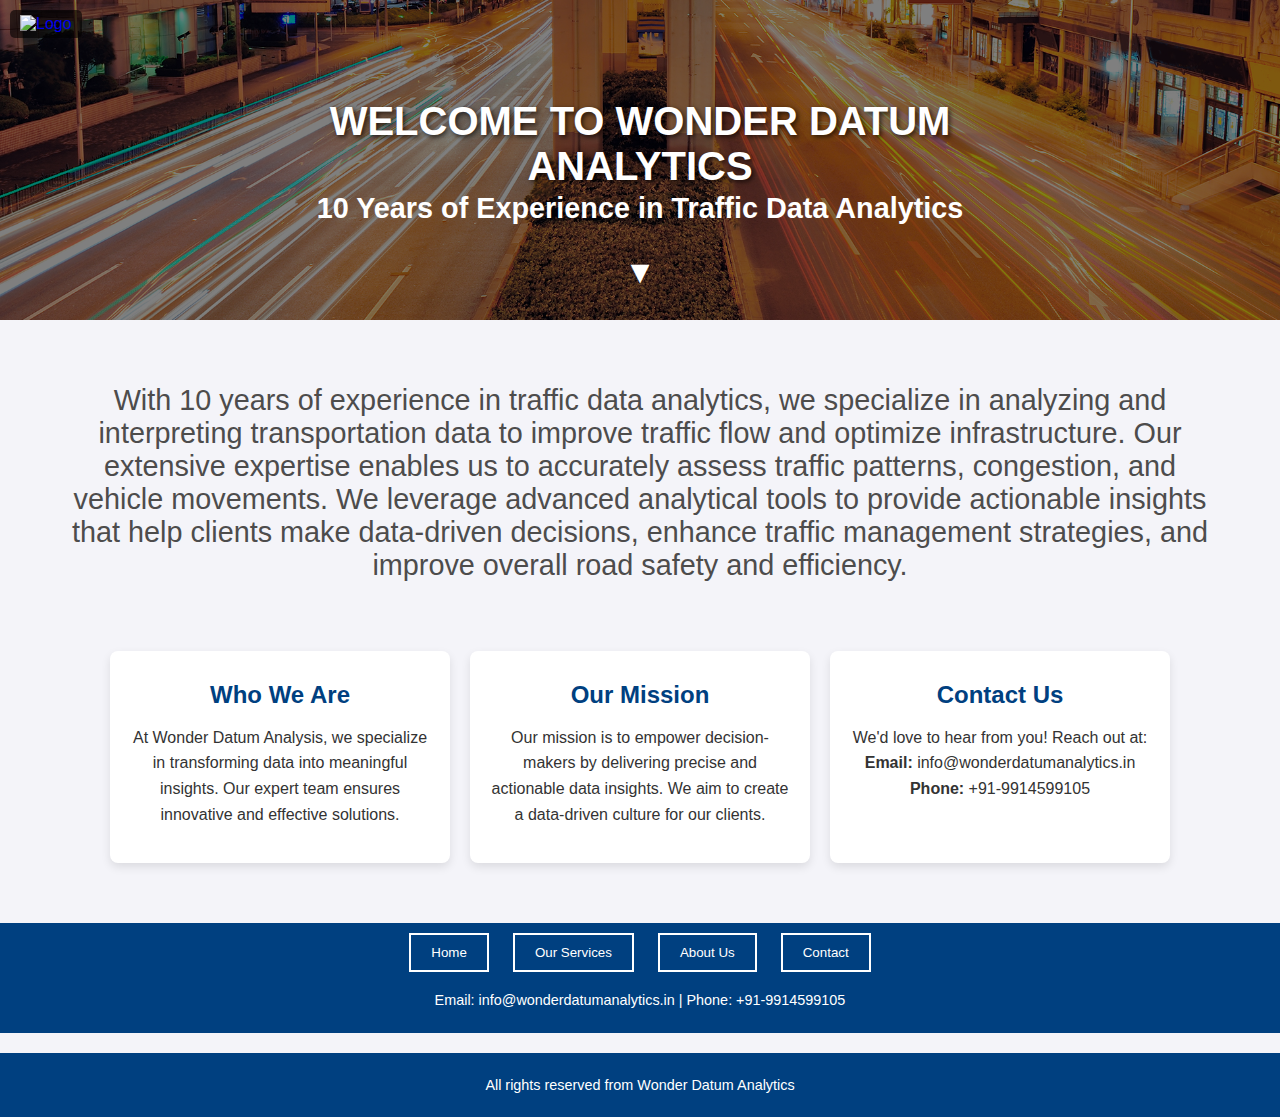
==== about us.html @ f81f52db "Add files via upload" ====
<!DOCTYPE html>
<html lang="en">
<head>
    <meta charset="UTF-8">
    <meta name="viewport" content="width=device-width, initial-scale=1.0">
    <title>About-Wonder Datum Analysis</title>
    <link rel="Shortcut icon" href="images/Icon.png" type="Image/x-icon">
    <link rel="stylesheet" href="about us styles.css">
</head>
<body>
    <header>
        <div class="header-container">
            <a href="index.html" class="logo">
                <img src="images/logo.png" alt="Logo">
            </a>
            <img src="images/About.jpg" alt="Header Image" class="header-image">
            <h1 class="headline">Welcome to Wonder Datum Analytics</h1>
            <p class="sub-headline">10 Years of Experience in Traffic Data Analytics</p>
            <div class="arrow-down">▼</div>
        </div>
    </header>
    <section class="interactive-section">
        <div class="About-parag">
            <p>With 10 years of experience in traffic data analytics, we specialize in analyzing and interpreting transportation data to improve traffic flow and optimize infrastructure. Our extensive expertise enables us to accurately assess traffic patterns, congestion, and vehicle movements. We leverage advanced analytical tools to provide actionable insights that help clients make data-driven decisions, enhance traffic management strategies, and improve overall road safety and efficiency.</p>
        </div>



    <main 
            
    class="about-content">
        <section class="about-section">
            <div class="card">
                <h2>Who We Are</h2>
                <p>
                    At Wonder Datum Analysis, we specialize in transforming data into meaningful insights. Our expert team ensures innovative and effective solutions.
                </p>
            </div>

            <div class="card">
                <h2>Our Mission</h2>
                <p>
                    Our mission is to empower decision-makers by delivering precise and actionable data 
                    insights. We aim to create a data-driven culture for our clients.
                </p>
            </div>

            <div class="card">
                <h2>Contact Us</h2>
                <p>
                    We'd love to hear from you! Reach out at: <br>
                    <strong>Email:</strong> info@wonderdatumanalytics.in <br>
                    <strong>Phone:</strong> +91-9914599105
                </p>
            </div>
        </section>
    </main>

    <footer>
        <div class="footer-content">
          <div class="footer-quick-access">
            <button onclick="window.location.href='index.html'">Home</button>
            <button onclick="window.location.href='service.html'">Our Services</button>
            <button onclick="window.location.href='about us.html'">About Us</button>
            <button onclick="window.location.href='contact.html'">Contact</button>
          </div>
          
          <p class="contact-details">Email: info@wonderdatumanalytics.in | Phone: +91-9914599105</p>
        </div>
      </footer>

    <footer>
        <p>All rights reserved from Wonder Datum Analytics</p>
    </footer>

    <script src="servicescript.js"></script>

</body>
</html>
---- about us styles.css ----
/* General Styles */
body {
  margin: 0;
  padding: 0;
  font-family: 'Segoe UI', Tahoma, Geneva, Verdana, sans-serif;
  background: #f4f4f9;
  color: #333;
}

/* Header Section */
.header-container {
  position: relative;
  width: 100%;
  height: calc(100vw / 4); /* 2:1 ratio */
  background: rgba(0, 0, 0, 0.5);
  text-align: center;
  color: white;
  overflow: hidden;
  
}

.header-image {
  width: 100%;
  height: 100%;
  object-fit: cover;
  z-index: -1;
  position: absolute;
  top: 0;
  left: 0;
}

.logo {
  position: absolute;
  top: 10px;
  left: 10px;
  background: rgba(0, 0, 0, 0.6);
  padding: 5px 10px;
  border-radius: 5px;
  text-decoration: none;
}

.logo img {
  height: 40px;
}

.headline {
  font-size: 2.5rem;
  font-weight: bold;
  margin: 0;
  position: absolute;
  text-align: center;
  top: 45%;
  left: 50%;
  transform: translate(-50%, -50%);
  text-shadow: 2px 2px 5px rgba(0, 0, 0, 0.7);
  text-transform: uppercase;
}

.sub-headline {
  font-size: 1.8rem;
  margin-top: 15%;
  font-weight: bold;
}

/* Arrow Animation */
.arrow-down {
  font-size: 2rem;
  margin-top: 10px;
  cursor: pointer;
  animation: bounce 1.5s infinite;
}

@keyframes bounce {
  0%, 100% {
      transform: translateY(0);
  }
  50% {
      transform: translateY(10px);
  }
}


/* Interactive Section */
.About-parag {
  font-size: 1.8rem;
  margin-top: 5%;
  margin-left: 5%;
  margin-right: 5%;
  text-align: center;
  color: rgb(77, 76, 76);
}


/* About Section */
.about-section {
    display: flex;
    justify-content: center;
    gap: 20px;
    padding: 40px 20px;
    flex-wrap: wrap;
}

.card {
    background: white;
    box-shadow: 0 4px 10px rgba(0, 0, 0, 0.1);
    border-radius: 8px;
    padding: 20px;
    width: 300px;
    text-align: center;
    transition: transform 0.3s, box-shadow 0.3s;
}

.card:hover {
    transform: translateY(-10px);
    box-shadow: 0 8px 20px rgba(0, 0, 0, 0.2);
}

.card h2 {
    margin: 10px 0;
    color: #004080;
}

.card p {
    font-size: 1rem;
    line-height: 1.6;
}

.logo:hover {
    transform: scale(1.2);
}

/* Footer */
footer {
    background-color: #004080;
    color: white;
    text-align: center;
    padding: 10px 0;
    margin-top: 20px;
    font-size: 0.9rem;}

.footer-content {
    max-width: 1200px;
    margin: 0 auto;
  }
  
  .footer-quick-access {
    margin-bottom: 20px;
  }
  
  .footer-quick-access button {
    padding: 10px 20px;
    background-color: transparent;
    border: 2px solid white;
    color: white;
    margin: 0 10px;
    transition: all 0.3s ease;
  }
  
  .footer-quick-access button:hover {
    background-color: white;
    color: black;
    transform: scale(1.1);
  }
  
  .slogan {
    font-style: italic;
    margin-bottom: 10px;
  }
  
  .contact-details {
    font-size: 0.9rem;
  }

/* Mobile Layout Changes */
@media (max-width: 768px) {
    .footer-container {
      flex-direction: column; /* Stack elements vertically on smaller devices */
      gap: 15px;
    }
  }
  
  /* For very small devices like phones */
  @media (max-width: 480px) {
    .footer-links li,
    .social-link {
      font-size: 0.9rem; /* Adjust font size */
    }
  }
  

/* Responsive Styles */
@media screen and (max-width: 768px) {
  .header-container {
    height: calc(50vw);
  }
  .sub-headline {
    font-size: 0.5rem;
    margin-top: 20%;
    left: 50%;
    font-weight: bold;
}
.arrow-down {
    font-size: 0.9rem; /* Smaller arrow size */
}
.About-parag {
  font-size: 1rem;
}  

.logo {
  height: 10%;
  width: 10%;
  
} 
.logo img {
  height: 20px;
  margin-left: -10%;

}
.footer-quick-access button {
  margin-top: 5%;}
      
  }

@media screen and (max-width: 480px) {
  
  .headline {
      font-size: 1.0rem;
      margin-left: 1%;
      
  }

  .About-parag {
    font-size: 1rem;
  } 

  .sub-headline {
      font-size: 0.5rem;
      margin-top: 30%;
      left: 50%;
      font-weight: bold;
  }
  .arrow-down {
      font-size: 0.9rem; /* Smaller arrow size */
  }

  .logo {
    height: 10%;
    width: 10%;
    
} 
.logo img {
    height: 20px;
    margin-left: -10%;

}

.footer-quick-access button {
  margin-top: 5%;}
  
}
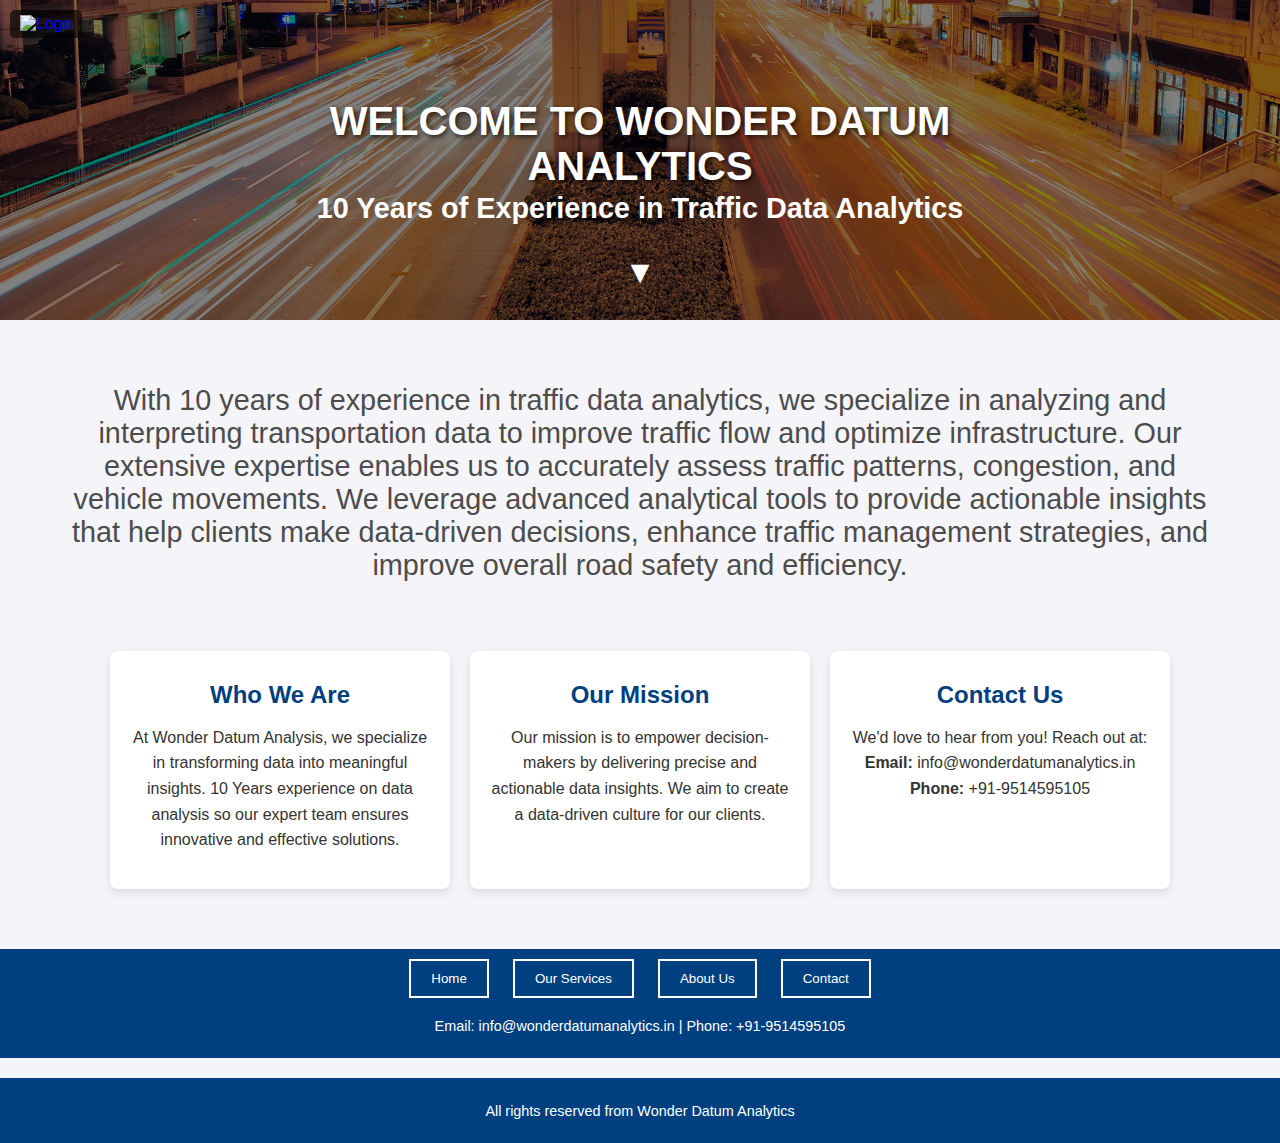
==== commit 5e7b8e89: "Add files via upload" ====
--- a/about us.html
+++ b/about us.html
@@ -33,7 +33,7 @@
             <div class="card">
                 <h2>Who We Are</h2>
                 <p>
-                    At Wonder Datum Analysis, we specialize in transforming data into meaningful insights. Our expert team ensures innovative and effective solutions.
+                    At Wonder Datum Analysis, we specialize in transforming data into meaningful insights. 10 Years experience on data analysis so our expert team ensures innovative and effective solutions.
                 </p>
             </div>
 
@@ -50,7 +50,7 @@
                 <p>
                     We'd love to hear from you! Reach out at: <br>
                     <strong>Email:</strong> info@wonderdatumanalytics.in <br>
-                    <strong>Phone:</strong> +91-9914599105
+                    <strong>Phone:</strong> +91-9514595105
                 </p>
             </div>
         </section>
@@ -65,7 +65,7 @@
             <button onclick="window.location.href='contact.html'">Contact</button>
           </div>
           
-          <p class="contact-details">Email: info@wonderdatumanalytics.in | Phone: +91-9914599105</p>
+          <p class="contact-details">Email: info@wonderdatumanalytics.in | Phone: +91-9514595105</p>
         </div>
       </footer>
 
